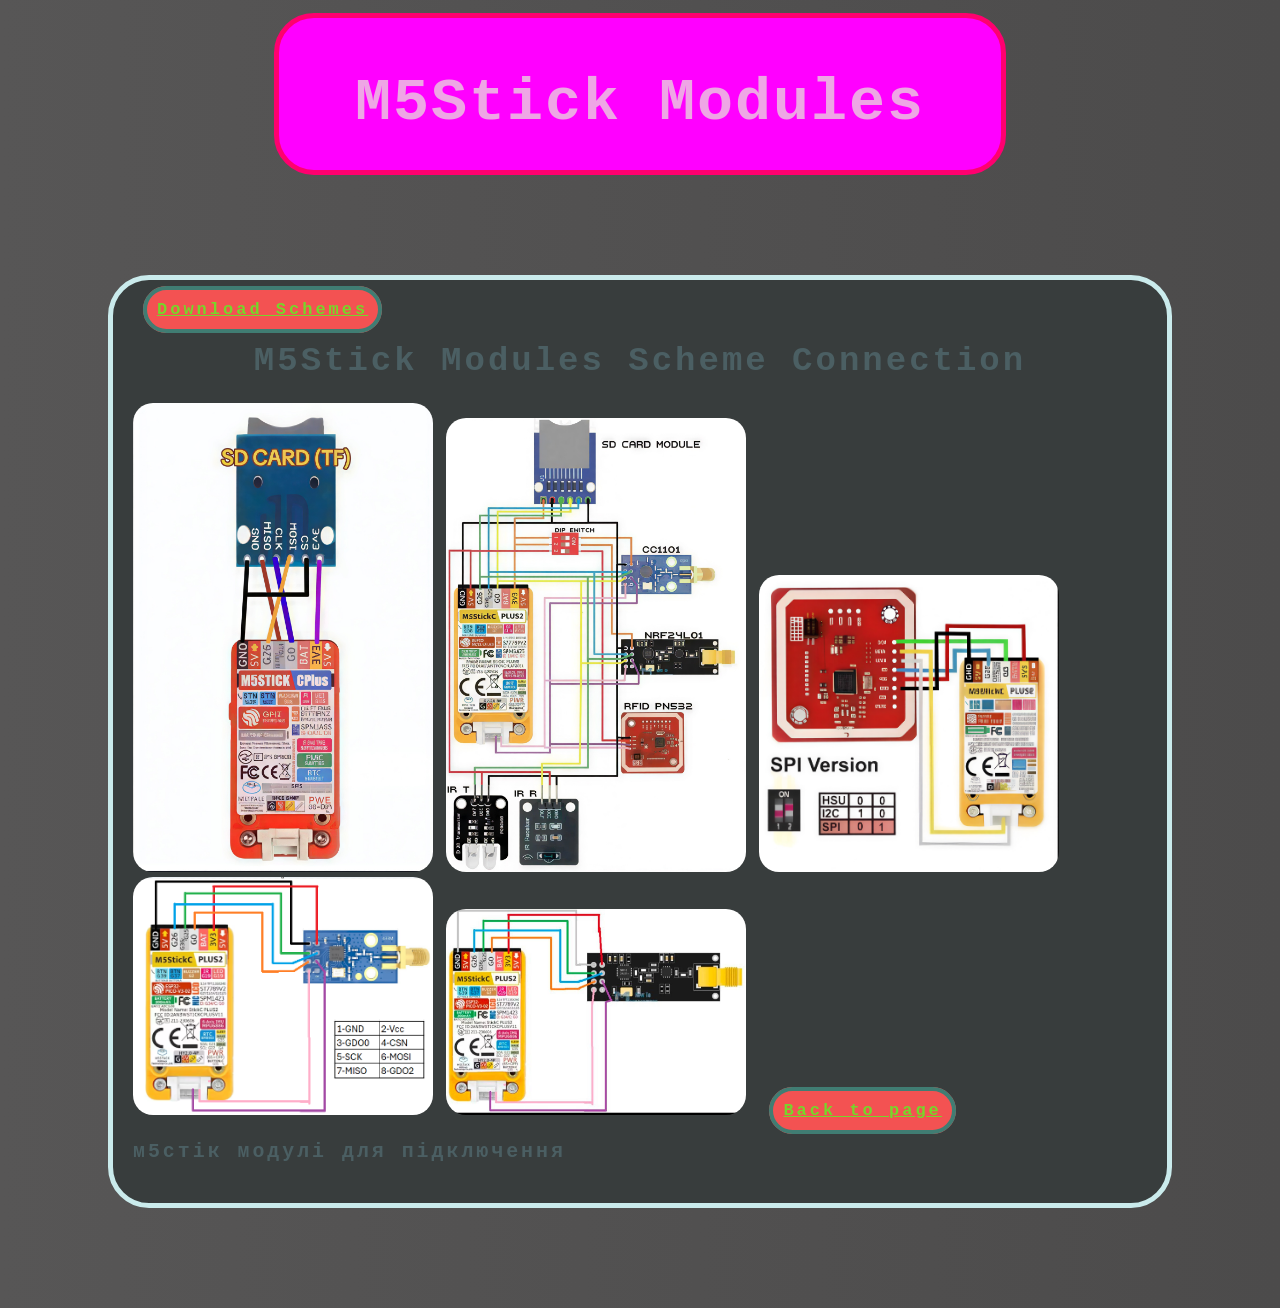
==== m5.html @ b1eeaa49 "Add files via upload" ====
<!DOCTYPE html>

<head>
    <link rel="stylesheet" href="assets/style/style.css">
    <title>CatUsb37 M5 Modules :D</title>
</head>
<header>
    <h1>M5Stick Modules</h1>
</header>
<body>
    <main>
        <div class="locker">
            <a href="assets/files/m5stickModules_by_catusb37.zip" class="button">Download Schemes</a>
            <h1 class="h1_t">M5Stick Modules Scheme Connection</h1>
            <img src="assets/images/m_mirco.jpg" draggable="false" class="m_micro" class="m5modimg">
            <img src="assets/images/m_all.jpg" draggable="false" class="m_all">
            <img src="assets/images/m_rfid.jpg" draggable="false" class="m_rfid">
            <img src="assets/images/m_cc1101.jpg" draggable="false" class="m_cc">
            <img src="assets/images/m_nrf24.jpg" draggable="false" class="m_nrf">

            <a href="index.html" class="button">Back to page</a>
            <h3>м5стік модулі для підключення</h3>
        </div>
        
    </main>
</body>
---- assets/style/style.css ----
/* style.css головний стиль */
body {
    background: linear-gradient(90deg, rgb(87, 86, 86), rgb(76, 75, 75))
}
header{
    color:rgb(238, 166, 229);
    background-color: magenta;
    font-size: 30px;
    font-weight: bold;
    font-family: monospace, 'Courier New', Courier, Verdana, Georgia;
    border: 5px solid rgb(255, 0, 111);
    text-align: center;
    margin: 13px auto;
    padding: 11px;
    height: 130px;
    width: 700px;
    border-radius: 40px;
    transition: ease-in-out 0.5s;
    letter-spacing: 2px;
    user-select: none;
}
header:hover{
    transform: scale(1.07);
}
nav{
    color:rgb(75, 95, 99);
    background-color: rgb(91, 219, 234);
    font-size: 17px;
    font-weight: bold;
    font-family: monospace, 'Courier New', Courier, Verdana, Georgia;
    border: 5px solid rgb(202, 235, 236);
    text-align: left;
    margin: 100px;
    padding: 20px;
    height: 300px;
    width: 500px;
    border-radius: 41px 6px;
    transition: ease-in-out 0.3s;
    letter-spacing: 3px;
    user-select: none;
}
nav:hover{
    transform: scale(1.05);
}
.button{
    color:rgb(119, 214, 42);
    background: rgb(243, 82, 82);
    font-size: 17px;
    font-weight: bold;
    font-family: monospace, 'Courier New', Courier, Verdana, Georgia;
    border: 4px solid rgb(64, 125, 115);
    text-align: left;
    margin: 10px;
    padding: 10px;
    height: 50px;
    width: 100px;
    border-radius: 40px;
    transition: ease-in-out 0.3s;
    user-select: none;
}
.button:hover{
    transform: scale(11.05);
    background: rgb(247, 247, 127);
}
.h3h{
    text-align: center;
    user-select: none;
}
img{
    width: 50px;
    height: auto;

}
footer{
    color:rgb(119, 214, 42);
    background: linear-gradient(90deg, rgb(243, 82, 82), rgb(239, 132, 132));
    font-size: 17px;
    font-weight: bold;
    font-family: monospace, 'Courier New', Courier, Verdana, Georgia;
    border: 4px solid rgb(64, 125, 115);
    text-align: left;
    margin: 20px;
    padding: 22px;
    border-radius: 3px 15px;
    transition: ease-in-out 0.8s;
    user-select: none;
    width: 500px;
    height: 200px;
}
footer:hover{
    transform: scale(1.02);
    background: linear-gradient(10deg, rgb(243, 82, 82), rgb(239, 132, 132));

}
.trjimg{
    width: 509px;
    border-radius: 20px;
    transition: ease-in 0.3s;
}
.trjimg:hover{
    transform: scale(1.04);
}
.locker{
    color:rgb(75, 95, 99);
    background-color: rgb(56, 61, 61);
    font-size: 17px;
    font-weight: bold;
    font-family: monospace, 'Courier New', Courier, Verdana, Georgia;
    border: 5px solid rgb(202, 235, 236);
    text-align: left;
    margin: 100px;
    padding: 20px;
    border-radius: 41px;
    transition: ease-in-out 0.3s;
    letter-spacing: 3px;
    user-select: none;


}
.locker:hover{
    transform: scale(1.05);
}
.h1_t{
    text-align: center;
}
.m_all{
    width: 300px;
    border-radius: 20px;
    transition: ease-in 0.3s;
}
.m_rfid{
    width: 300px;
    border-radius: 20px;
    transition: ease-in 0.3s;
}
.m_nrf{
    width: 300px;
    border-radius: 20px;
    transition: ease-in 0.3s;
}
.m_micro{
    width: 300px;
    border-radius: 20px;
    transition: ease-in 0.3s;
}
.m_cc{
    width: 300px;
    border-radius: 20px;
    transition: ease-in 0.3s;
}

.m_all:hover{
    transform: scale(1.04);
}
.m_rfid:hover{
    transform: scale(1.04);
}
.m_nrf:hover{
    transform: scale(1.04);
}
.m_micro:hover{
    transform: scale(1.04);
}
.m_all:hover{
    transform: scale(1.04);
}
.m_cc:hover{
    transform: scale(1.04);
}
/* кінець файлу */
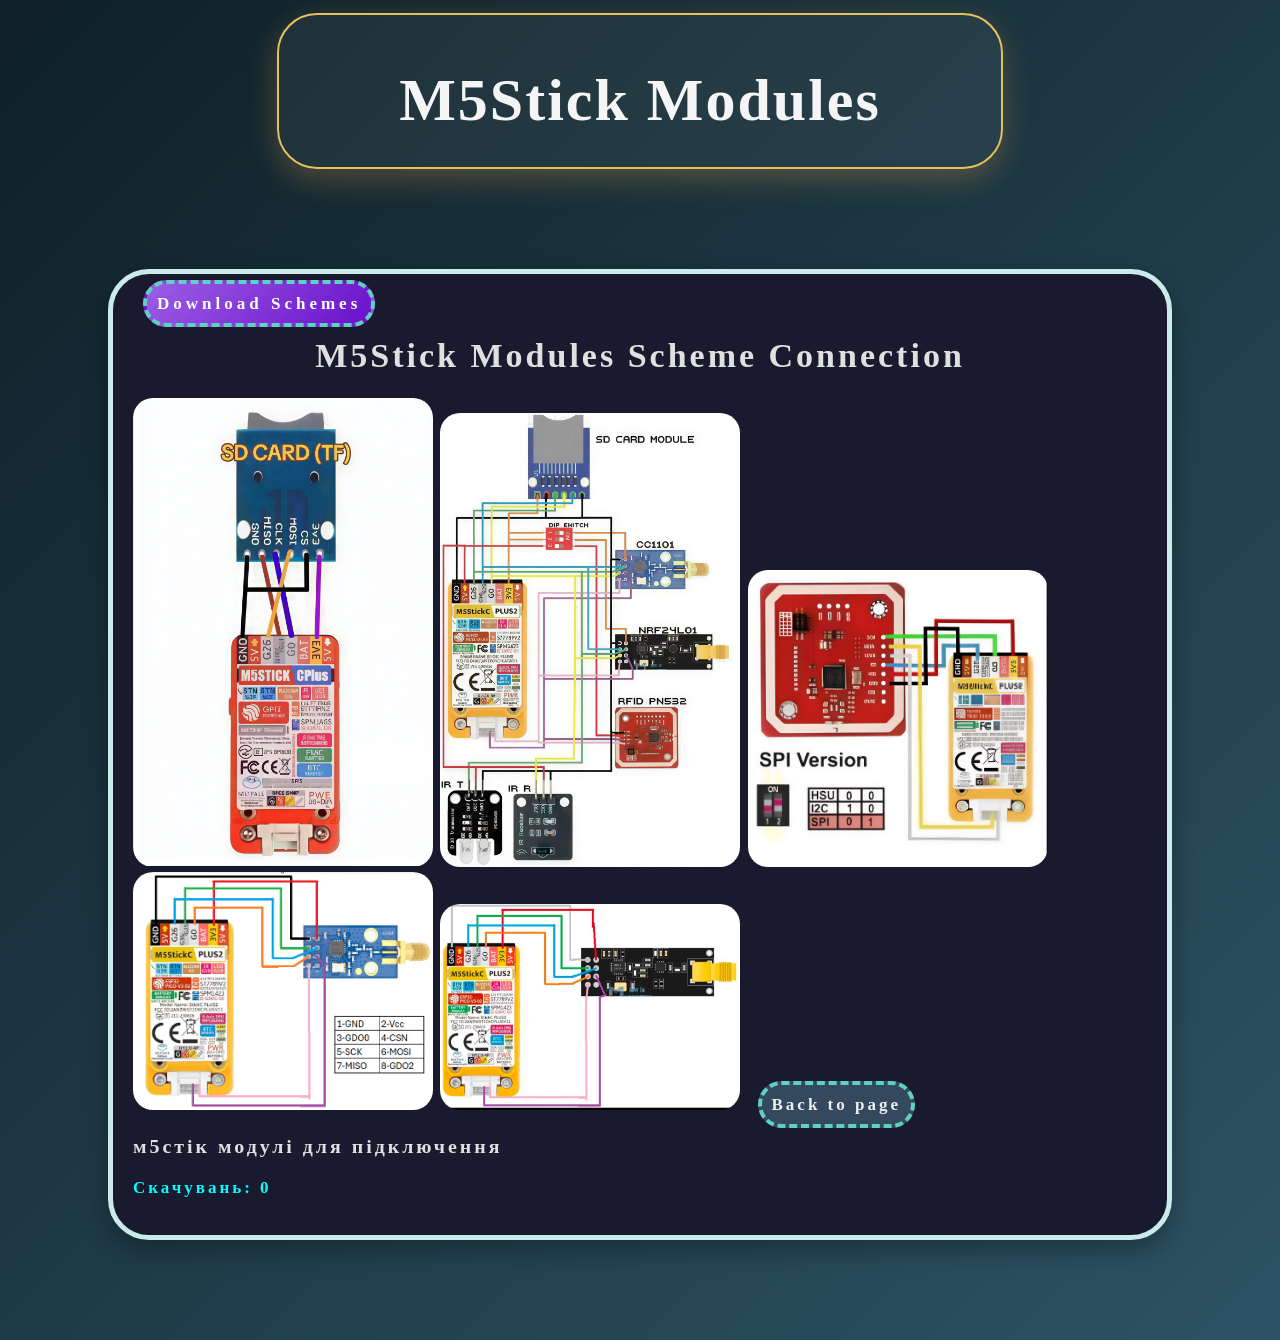
==== commit 98d3f069: "Add files via upload" ====
--- a/m5.html
+++ b/m5.html
@@ -3,14 +3,15 @@
 <head>
     <link rel="stylesheet" href="assets/style/style.css">
     <title>CatUsb37 M5 Modules :D</title>
+    <script src="assets/js/script.js"></script>
 </head>
-<header>
+<header class="header_m5">
     <h1>M5Stick Modules</h1>
 </header>
 <body>
     <main>
         <div class="locker">
-            <a href="assets/files/m5stickModules_by_catusb37.zip" class="button">Download Schemes</a>
+            <a href="assets/files/m5stickModules_by_catusb37.zip" class="button-dow" onclick="trackDownload('m5stick')">Download Schemes</a>
             <h1 class="h1_t">M5Stick Modules Scheme Connection</h1>
             <img src="assets/images/m_mirco.jpg" draggable="false" class="m_micro" class="m5modimg">
             <img src="assets/images/m_all.jpg" draggable="false" class="m_all">
@@ -18,8 +19,9 @@
             <img src="assets/images/m_cc1101.jpg" draggable="false" class="m_cc">
             <img src="assets/images/m_nrf24.jpg" draggable="false" class="m_nrf">
 
-            <a href="index.html" class="button">Back to page</a>
+            <a href="index.html" class="button-back">Back to page</a>
             <h3>м5стік модулі для підключення</h3>
+            <p id="count-m5stick" style="color: cyan;">Скачувань: 0</p>
         </div>
         
     </main>
--- a/assets/style/style.css
+++ b/assets/style/style.css
@@ -1,14 +1,14 @@
 /* style.css головний стиль */
 body {
-    background: linear-gradient(90deg, rgb(87, 86, 86), rgb(76, 75, 75))
+    background: linear-gradient(135deg, #0f2027, #2c5364) 
 }
 header{
-    color:rgb(238, 166, 229);
-    background-color: magenta;
+    color:#f5f5f5;
+    background-color: rgba(255, 255, 255, 0.05);
     font-size: 30px;
     font-weight: bold;
-    font-family: monospace, 'Courier New', Courier, Verdana, Georgia;
-    border: 5px solid rgb(255, 0, 111);
+    font-family: Poppins, 'Roboto', Montserrat, Verdana, Georgia;
+    border: 2px solid #9b5de5;
     text-align: center;
     margin: 13px auto;
     padding: 11px;
@@ -18,37 +18,92 @@
     transition: ease-in-out 0.5s;
     letter-spacing: 2px;
     user-select: none;
+    display: block;
+    box-shadow: 0 10px 30px rgba(155, 93, 229, 0.3);
 }
 header:hover{
     transform: scale(1.07);
+    box-shadow: 0 15px 45px rgba(155, 93, 229, 0.5);
+}
+.header_trj{
+    color:#f5f5f5;
+    background-color: rgba(255, 255, 255, 0.05);
+    font-size: 30px;
+    font-weight: bold;
+    font-family: Poppins, 'Roboto', Montserrat, Verdana, Georgia;
+    border: 2px solid #5de576;
+    text-align: center;
+    margin: 13px auto;
+    padding: 11px;
+    height: 130px;
+    width: 700px;
+    border-radius: 40px;
+    transition: ease-in-out 0.5s;
+    letter-spacing: 2px;
+    user-select: none;
+    display: block;
+    box-shadow: 0 10px 30px rgba(70, 224, 168, 0.3);
+}
+.header_trj:hover{
+    transform: scale(1.07);
+    box-shadow: 0 10px 30px rgba(70, 224, 168, 0.5);
+}
+.header_m5{
+    color:#f5f5f5;
+    background-color: rgba(255, 255, 255, 0.05);
+    font-size: 30px;
+    font-weight: bold;
+    font-family: Poppins, 'Roboto', Montserrat, Verdana, Georgia;
+    border: 2px solid #e5c15d;
+    text-align: center;
+    margin: 13px auto;
+    padding: 11px;
+    height: 130px;
+    width: 700px;
+    border-radius: 40px;
+    transition: ease-in-out 0.5s;
+    letter-spacing: 2px;
+    user-select: none;
+    display: block;
+    box-shadow: 0 10px 30px rgba(224, 149, 70, 0.3);
+}
+.header_m5:hover{
+    transform: scale(1.07);
+    box-shadow: 0 10px 30px rgba(224, 149, 70, 0.5);
 }
 nav{
-    color:rgb(75, 95, 99);
-    background-color: rgb(91, 219, 234);
-    font-size: 17px;
-    font-weight: bold;
-    font-family: monospace, 'Courier New', Courier, Verdana, Georgia;
-    border: 5px solid rgb(202, 235, 236);
+    color: #00d2ff;
+    background-color: rgba(15, 32, 39, 0.7);
+    font-size: 17px;
+    font-weight: bold;
+    font-family: Poppins, 'Roboto', Montserrat, Verdana, Georgia;
+    border: 1px solid rgba(0, 210, 255, 0.3);
     text-align: left;
     margin: 100px;
     padding: 20px;
-    height: 300px;
-    width: 500px;
-    border-radius: 41px 6px;
+    height: 100px;
+    
+    border-radius: 41px;
     transition: ease-in-out 0.3s;
     letter-spacing: 3px;
     user-select: none;
+    display: block;
+    box-shadow: 0 4px 20px rgba(0, 0, 0, 0.4);
 }
 nav:hover{
-    transform: scale(1.05);
-}
-.button{
-    color:rgb(119, 214, 42);
-    background: rgb(243, 82, 82);
-    font-size: 17px;
-    font-weight: bold;
-    font-family: monospace, 'Courier New', Courier, Verdana, Georgia;
-    border: 4px solid rgb(64, 125, 115);
+    box-shadow: 1px -4px 37px 1px rgba(23, 78, 151, 0.35);
+}
+nav:active{
+    background-color: #06738b;
+}
+
+.button-def{
+    color:#aee254;
+    background:  #0072ff;
+    font-size: 17px;
+    font-weight: bold;
+    font-family: Poppins, 'Roboto', Montserrat, Verdana, Georgia;
+    border: 6px dotted rgb(64, 125, 115);
     text-align: left;
     margin: 10px;
     padding: 10px;
@@ -57,10 +112,102 @@
     border-radius: 40px;
     transition: ease-in-out 0.3s;
     user-select: none;
-}
-.button:hover{
-    transform: scale(11.05);
-    background: rgb(247, 247, 127);
+    text-decoration: none;
+    letter-spacing: 3px;
+}
+.button-def:hover{
+    transform: scale(1.1);
+    background: #00d2ff;
+    box-shadow: 0 4px 15px rgba(0, 198, 255, 0.4);
+}
+.button-def:active{
+    background: rgb(228, 228, 212);
+    border: 7px dotted rgb(64, 125, 115);
+
+}
+.button-dow{
+    color:#ffffff;
+    background:  linear-gradient(135deg, #9b5de5, #6a11cb);
+    font-size: 17px;
+    font-weight: bold;
+    font-family: Poppins, 'Roboto', Montserrat, Verdana, Georgia;
+    border: 4px dashed rgb(93, 210, 190);
+    text-align: left;
+    margin: 10px;
+    padding: 10px;
+    height: 50px;
+    width: 100px;
+    border-radius: 40px;
+    transition: ease-in-out 0.4s;
+    user-select: none;
+    text-decoration: none;
+    letter-spacing: 4px;
+}
+.button-dow:hover{
+    transform: scale(1.1);
+    background-color:  linear-gradient(135deg, #aa76e9, #a360ea);
+    box-shadow: 0 4px 15px rgba(155, 93, 229, 0.9);
+}
+.button-dow:active{
+    background-color:  linear-gradient(135deg, #c19ded, #c097eb);
+    border: 5px dashed rgb(64, 125, 115);
+
+}
+.button-back{
+    color:#ecf0f1;
+    background:  #34495e;
+    font-size: 17px;
+    font-weight: bold;
+    font-family: Poppins, 'Roboto', Montserrat, Verdana, Georgia;
+    border: 4px dashed rgb(93, 210, 190);
+    text-align: left;
+    margin: 10px;
+    padding: 10px;
+    height: 50px;
+    width: 100px;
+    border-radius: 40px;
+    transition: ease-in-out 0.2s;
+    user-select: none;
+    text-decoration: none;
+    letter-spacing: 3px;
+}
+.button-back:hover{
+    transform: scale(1.5);
+    background:  #56718c;;
+    box-shadow: 0 4px 15px rgba(0, 0, 0, 0.88);
+}
+.button-back:active{
+    background:  rgb(133, 152, 191);
+    border: 5px dashed rgb(64, 125, 115);
+
+}
+.button-footer{
+    color:#ffffff;
+    background:  #e94560;
+    font-size: 17px;
+    font-weight: bold;
+    font-family: Poppins, 'Roboto', Montserrat, Verdana, Georgia;
+    border: 4px solid rgb(159, 59, 59);
+    text-align: left;
+    margin: 10px;
+    padding: 10px;
+    height: 50px;
+    width: 100px;
+    border-radius: 40px;
+    transition: ease-in-out 0.1s;
+    user-select: none;
+    text-decoration: none;
+    letter-spacing: 4px;
+}
+.button-footer:hover{
+    transform: scale(1.1);
+    background:  rgb(87, 133, 225);
+    box-shadow: 0 4px 15px rgba(233, 69, 96, 0.4);
+}
+.button-footer:active{
+    background:  rgb(133, 152, 191);
+    border: 5px solid rgb(159, 59, 59);
+
 }
 .h3h{
     text-align: center;
@@ -72,12 +219,12 @@
 
 }
 footer{
-    color:rgb(119, 214, 42);
-    background: linear-gradient(90deg, rgb(243, 82, 82), rgb(239, 132, 132));
-    font-size: 17px;
-    font-weight: bold;
-    font-family: monospace, 'Courier New', Courier, Verdana, Georgia;
-    border: 4px solid rgb(64, 125, 115);
+    color:#95a5a6;
+    background: linear-gradient(90deg, #16213e, #0f3460);
+    font-size: 17px;
+    font-weight: bold;
+    font-family: Poppins, 'Roboto', Montserrat, Verdana, Georgia;
+    border: 1px solid #1f4068;
     text-align: left;
     margin: 20px;
     padding: 22px;
@@ -85,27 +232,30 @@
     transition: ease-in-out 0.8s;
     user-select: none;
     width: 500px;
-    height: 200px;
+    height: 250px;
+    
 }
 footer:hover{
     transform: scale(1.02);
-    background: linear-gradient(10deg, rgb(243, 82, 82), rgb(239, 132, 132));
+    background: linear-gradient(90deg, #2a3a66, #1e406a);
+    box-shadow: 0 -10px 30px rgba(0, 0, 0, 0.5);
 
 }
 .trjimg{
     width: 509px;
     border-radius: 20px;
-    transition: ease-in 0.3s;
+    transition: ease-in-out 0.3s;
 }
 .trjimg:hover{
     transform: scale(1.04);
+    box-shadow: 0 8px 25px rgba(0, 210, 255, 0.3);
 }
 .locker{
-    color:rgb(75, 95, 99);
-    background-color: rgb(56, 61, 61);
-    font-size: 17px;
-    font-weight: bold;
-    font-family: monospace, 'Courier New', Courier, Verdana, Georgia;
+    color:#e0e0e0;
+    background-color: #1a1a2e;
+    font-size: 17px;
+    font-weight: bold;
+    font-family: Poppins, 'Roboto', Montserrat, Verdana, Georgia;
     border: 5px solid rgb(202, 235, 236);
     text-align: left;
     margin: 100px;
@@ -114,11 +264,12 @@
     transition: ease-in-out 0.3s;
     letter-spacing: 3px;
     user-select: none;
+    box-shadow: 0 10px 25px rgba(0, 0, 0, 0.3);
 
 
 }
 .locker:hover{
-    transform: scale(1.05);
+    box-shadow: 0 0 25px rgba(0, 255, 136, 0.4);
 }
 .h1_t{
     text-align: center;
@@ -151,20 +302,26 @@
 
 .m_all:hover{
     transform: scale(1.04);
+    box-shadow: 0 15px 35px rgba(0, 0, 0, 0.8);
 }
 .m_rfid:hover{
     transform: scale(1.04);
+    box-shadow: 0 15px 35px rgba(0, 0, 0, 0.8);
 }
 .m_nrf:hover{
     transform: scale(1.04);
+    box-shadow: 0 15px 35px rgba(0, 0, 0, 0.8);
 }
 .m_micro:hover{
     transform: scale(1.04);
+    box-shadow: 0 15px 35px rgba(0, 0, 0, 0.8);
 }
 .m_all:hover{
     transform: scale(1.04);
+    box-shadow: 0 15px 35px rgba(0, 0, 0, 0.8);
 }
 .m_cc:hover{
     transform: scale(1.04);
-}
-/* кінець файлу */ +    box-shadow: 0 15px 35px rgba(0, 0, 0, 0.8);
+}
+/* кінець файлу author: Leonid */ 
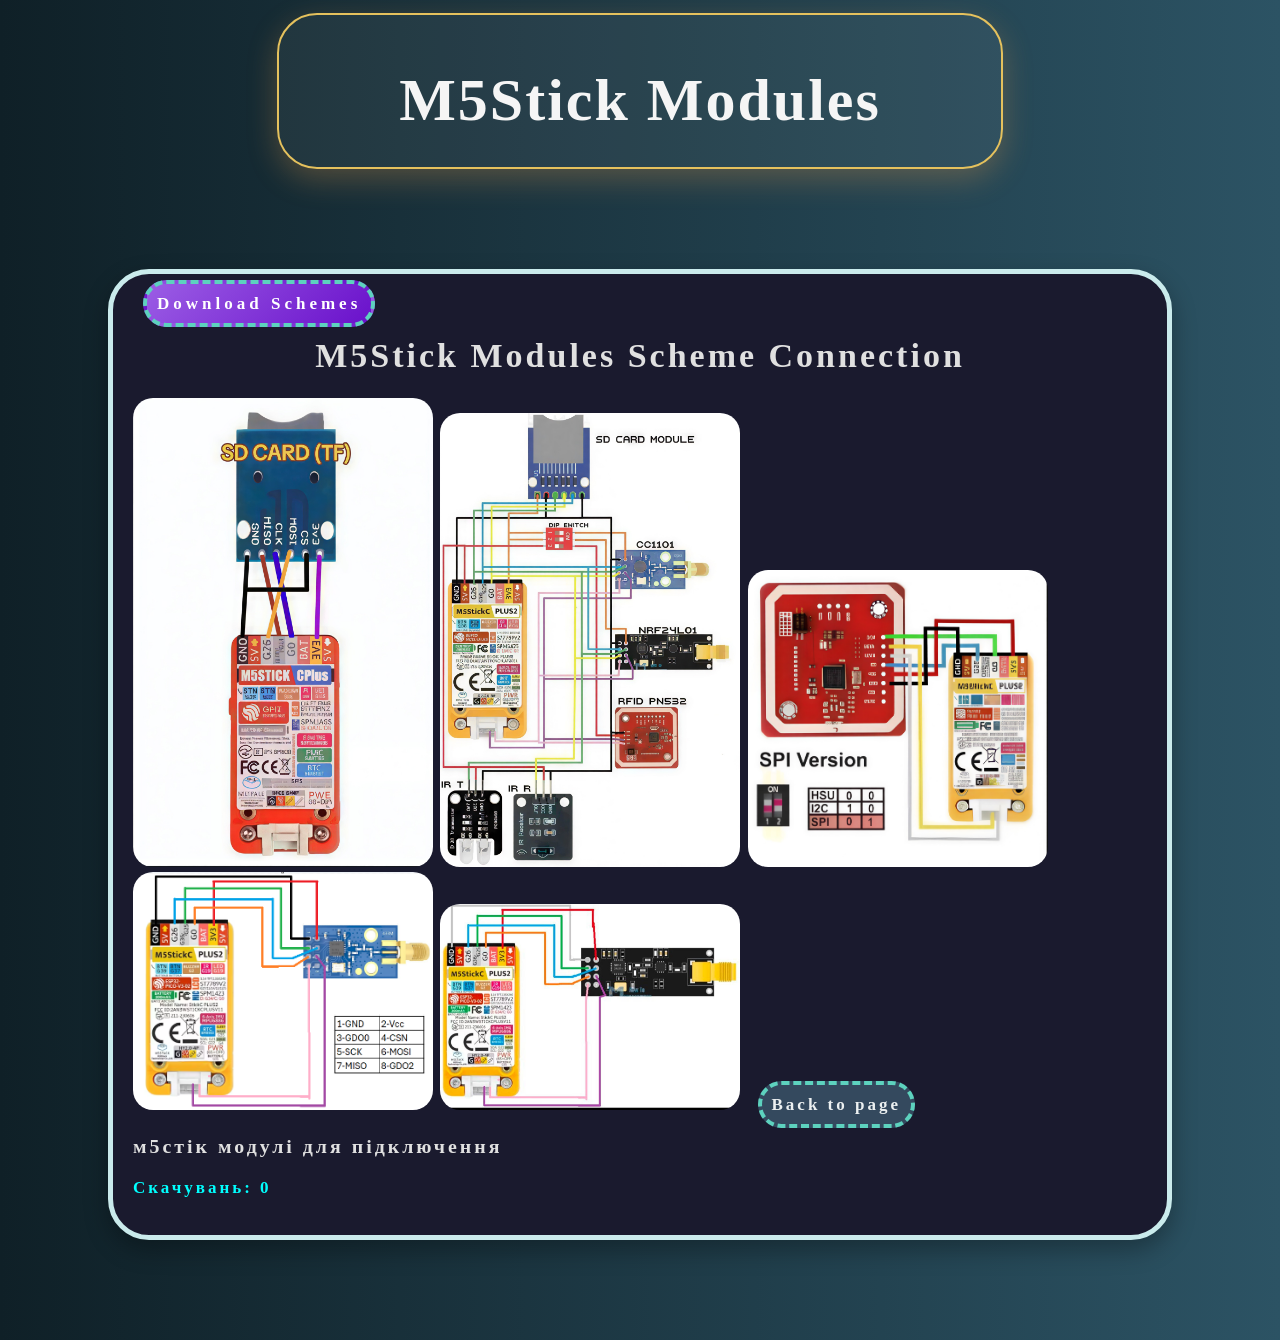
==== commit 65a63be3: "Add files via upload" ====
--- a/m5.html
+++ b/m5.html
@@ -10,7 +10,7 @@
 </header>
 <body>
     <main>
-        <div class="locker">
+        <div class="box">
             <a href="assets/files/m5stickModules_by_catusb37.zip" class="button-dow" onclick="trackDownload('m5stick')">Download Schemes</a>
             <h1 class="h1_t">M5Stick Modules Scheme Connection</h1>
             <img src="assets/images/m_mirco.jpg" draggable="false" class="m_micro" class="m5modimg">
--- a/assets/style/style.css
+++ b/assets/style/style.css
@@ -1,6 +1,6 @@
 /* style.css головний стиль */
 body {
-    background: linear-gradient(135deg, #0f2027, #2c5364) 
+    background: linear-gradient(90deg, #0f2027, #2c5364) 
 }
 header{
     color:#f5f5f5;
@@ -103,31 +103,58 @@
     font-size: 17px;
     font-weight: bold;
     font-family: Poppins, 'Roboto', Montserrat, Verdana, Georgia;
-    border: 6px dotted rgb(64, 125, 115);
+    text-align: left;
+    margin: 20px;
+    padding: 10px;
+    height: 50px;
+    width: 100px;
+    border-radius: 40px;
+    transition: ease-in-out 0.3s;
+    user-select: none;
+    text-decoration: none;
+    letter-spacing: 3px;
+}
+.button-def:hover{
+    transform: scale(1.1);
+    background: #00d2ff;
+    box-shadow: 0 4px 15px rgba(0, 198, 255, 0.4);
+}
+.button-def:active{
+    background: rgb(228, 228, 212);
+
+
+}
+.button-dow{
+    color:#ffffff;
+    background:  linear-gradient(135deg, #9b5de5, #6a11cb);
+    font-size: 17px;
+    font-weight: bold;
+    font-family: Poppins, 'Roboto', Montserrat, Verdana, Georgia;
+    border: 4px dashed rgb(93, 210, 190);
     text-align: left;
     margin: 10px;
     padding: 10px;
     height: 50px;
     width: 100px;
     border-radius: 40px;
-    transition: ease-in-out 0.3s;
+    transition: ease-in-out 0.4s;
     user-select: none;
     text-decoration: none;
-    letter-spacing: 3px;
-}
-.button-def:hover{
+    letter-spacing: 4px;
+}
+.button-dow:hover{
     transform: scale(1.1);
-    background: #00d2ff;
-    box-shadow: 0 4px 15px rgba(0, 198, 255, 0.4);
-}
-.button-def:active{
-    background: rgb(228, 228, 212);
-    border: 7px dotted rgb(64, 125, 115);
-
-}
-.button-dow{
-    color:#ffffff;
-    background:  linear-gradient(135deg, #9b5de5, #6a11cb);
+    background-color:  linear-gradient(135deg, #aa76e9, #a360ea);
+    box-shadow: 0 4px 15px rgba(155, 93, 229, 0.9);
+}
+.button-dow:active{
+    background-color:  linear-gradient(135deg, #c19ded, #c097eb);
+    border: 5px dashed rgb(64, 125, 115);
+
+}
+.button-back{
+    color:#ecf0f1;
+    background:  #34495e;
     font-size: 17px;
     font-weight: bold;
     font-family: Poppins, 'Roboto', Montserrat, Verdana, Georgia;
@@ -138,34 +165,6 @@
     height: 50px;
     width: 100px;
     border-radius: 40px;
-    transition: ease-in-out 0.4s;
-    user-select: none;
-    text-decoration: none;
-    letter-spacing: 4px;
-}
-.button-dow:hover{
-    transform: scale(1.1);
-    background-color:  linear-gradient(135deg, #aa76e9, #a360ea);
-    box-shadow: 0 4px 15px rgba(155, 93, 229, 0.9);
-}
-.button-dow:active{
-    background-color:  linear-gradient(135deg, #c19ded, #c097eb);
-    border: 5px dashed rgb(64, 125, 115);
-
-}
-.button-back{
-    color:#ecf0f1;
-    background:  #34495e;
-    font-size: 17px;
-    font-weight: bold;
-    font-family: Poppins, 'Roboto', Montserrat, Verdana, Georgia;
-    border: 4px dashed rgb(93, 210, 190);
-    text-align: left;
-    margin: 10px;
-    padding: 10px;
-    height: 50px;
-    width: 100px;
-    border-radius: 40px;
     transition: ease-in-out 0.2s;
     user-select: none;
     text-decoration: none;
@@ -182,22 +181,23 @@
 
 }
 .button-footer{
+    gap: 30px;
+    margin-bottom: auto;
     color:#ffffff;
     background:  #e94560;
     font-size: 17px;
     font-weight: bold;
     font-family: Poppins, 'Roboto', Montserrat, Verdana, Georgia;
-    border: 4px solid rgb(159, 59, 59);
-    text-align: left;
+    border: 1px solid rgb(159, 59, 59);
     margin: 10px;
     padding: 10px;
     height: 50px;
-    width: 100px;
     border-radius: 40px;
     transition: ease-in-out 0.1s;
     user-select: none;
     text-decoration: none;
     letter-spacing: 4px;
+    width: auto;
 }
 .button-footer:hover{
     transform: scale(1.1);
@@ -219,6 +219,10 @@
 
 }
 footer{
+    display: flex;
+    flex-direction: column;
+    align-items: center;
+    justify-content: flex-end;
     color:#95a5a6;
     background: linear-gradient(90deg, #16213e, #0f3460);
     font-size: 17px;
@@ -231,14 +235,20 @@
     border-radius: 3px 15px;
     transition: ease-in-out 0.8s;
     user-select: none;
+    height: 300px;
     width: 500px;
-    height: 250px;
     
+    
 }
 footer:hover{
-    transform: scale(1.02);
     background: linear-gradient(90deg, #2a3a66, #1e406a);
     box-shadow: 0 -10px 30px rgba(0, 0, 0, 0.5);
+
+}
+.footer_text{
+    display: flex;
+    align-items: center; /* Центрує іконку і текст по вертикалі */
+    gap: 10px;
 
 }
 .trjimg{
@@ -250,7 +260,7 @@
     transform: scale(1.04);
     box-shadow: 0 8px 25px rgba(0, 210, 255, 0.3);
 }
-.locker{
+.box{
     color:#e0e0e0;
     background-color: #1a1a2e;
     font-size: 17px;
@@ -268,9 +278,62 @@
 
 
 }
-.locker:hover{
+.box:hover{
     box-shadow: 0 0 25px rgba(0, 255, 136, 0.4);
 }
+.ai_text{
+    display: flex;
+    justify-content: space-around;
+    flex-direction: row;
+    color:#e0e0e0;
+    background-color: #1a1a2e;
+    font-size: 17px;
+    font-weight: bold;
+    font-family: Poppins, 'Roboto', Montserrat, Verdana, Georgia;
+    border: 2px solid rgb(202, 235, 236);
+    text-align: left;
+    margin: 100px auto;
+    padding: 20px;
+    max-width: 1400px;
+    border-radius: 41px;
+    transition: ease-in-out 0.3s;
+    letter-spacing: 3px;
+    user-select: none;
+    box-shadow: 0 10px 25px rgba(0, 0, 0, 0.3);
+    text-align: center;
+
+
+}
+.ai_text:hover{
+    box-shadow: 0 0 25px rgba(255, 0, 255, 0.4);
+}
+.ai_text p {
+    max-width: 100px;
+    margin: 0;
+}
+.box-about {
+    display: flex;
+    justify-content: space-around;
+    align-items: center;
+    text-align: center;
+    width: 100%;
+    margin: 20px 0;
+    text-shadow: 3px 4px 7px rgba(0,0,0,1);
+}
+.ai_text p, .box-about > div {
+    width: 20%; 
+    flex: 1;
+    text-align: center;
+    display: flex;
+    align-items: center;
+    justify-content: center;
+}
+
+.box-about div:first-child {
+    justify-content: flex-start;
+    padding-left: 10px;
+    gap: 15px;
+}
 .h1_t{
     text-align: center;
 }
@@ -300,28 +363,29 @@
     transition: ease-in 0.3s;
 }
 
-.m_all:hover{
+.m_all:hover, .m_rfid:hover, .m_nrf:hover, .m_micro:hover, .m_cc:hover {
     transform: scale(1.04);
     box-shadow: 0 15px 35px rgba(0, 0, 0, 0.8);
 }
-.m_rfid:hover{
-    transform: scale(1.04);
-    box-shadow: 0 15px 35px rgba(0, 0, 0, 0.8);
-}
-.m_nrf:hover{
-    transform: scale(1.04);
-    box-shadow: 0 15px 35px rgba(0, 0, 0, 0.8);
-}
-.m_micro:hover{
-    transform: scale(1.04);
-    box-shadow: 0 15px 35px rgba(0, 0, 0, 0.8);
-}
-.m_all:hover{
-    transform: scale(1.04);
-    box-shadow: 0 15px 35px rgba(0, 0, 0, 0.8);
-}
-.m_cc:hover{
-    transform: scale(1.04);
-    box-shadow: 0 15px 35px rgba(0, 0, 0, 0.8);
-}
+.ai_text1{
+    text-align: center;
+    color:#ffffff;
+}
+.img_gpt{
+    background-color:#673a5c;
+    border: 2px solid rgb(0, 128, 255);
+    border-radius: 20px;
+    transition: all 0.4s ease-in-out;
+    width: 52px;
+}
+.img_gpt:hover{
+    transform:rotate(360deg);
+    background-color:#de72c5;
+}
+.img_gpt:active{
+    background-color:#ecb4de;
+
+}
+
+
 /* кінець файлу author: Leonid */ 
